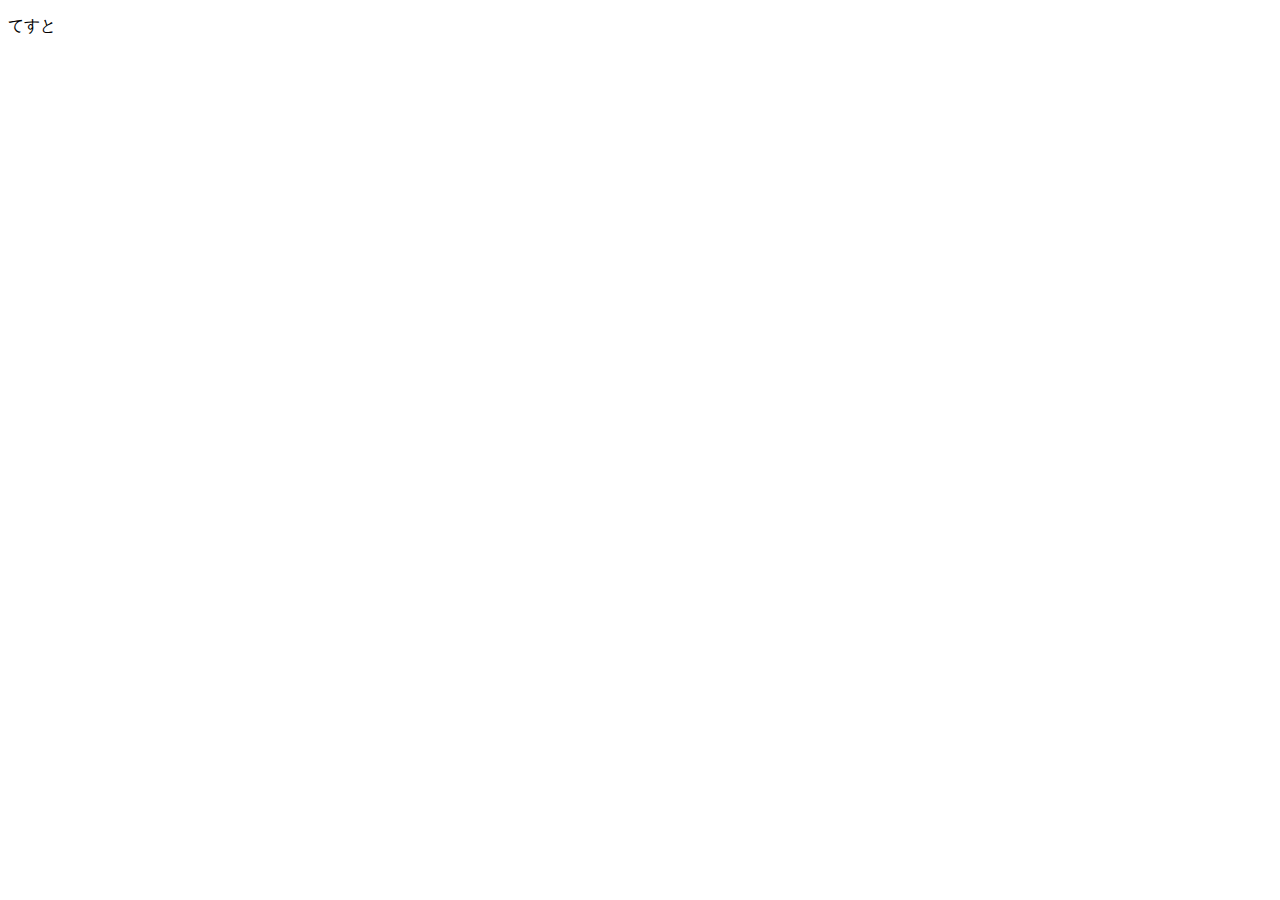
==== index.html @ 3162ab86 "first commit" ====
<!DOCTYPE html>
<html>
<head>
  <meta charset="utf-8">
  <meta http-equiv="X-UA-Compatible" content="IE=edge">
  <title>test</title>
  <link rel="stylesheet" href="">
</head>
<body>
  <p>てすと</p>
</body>
</html>
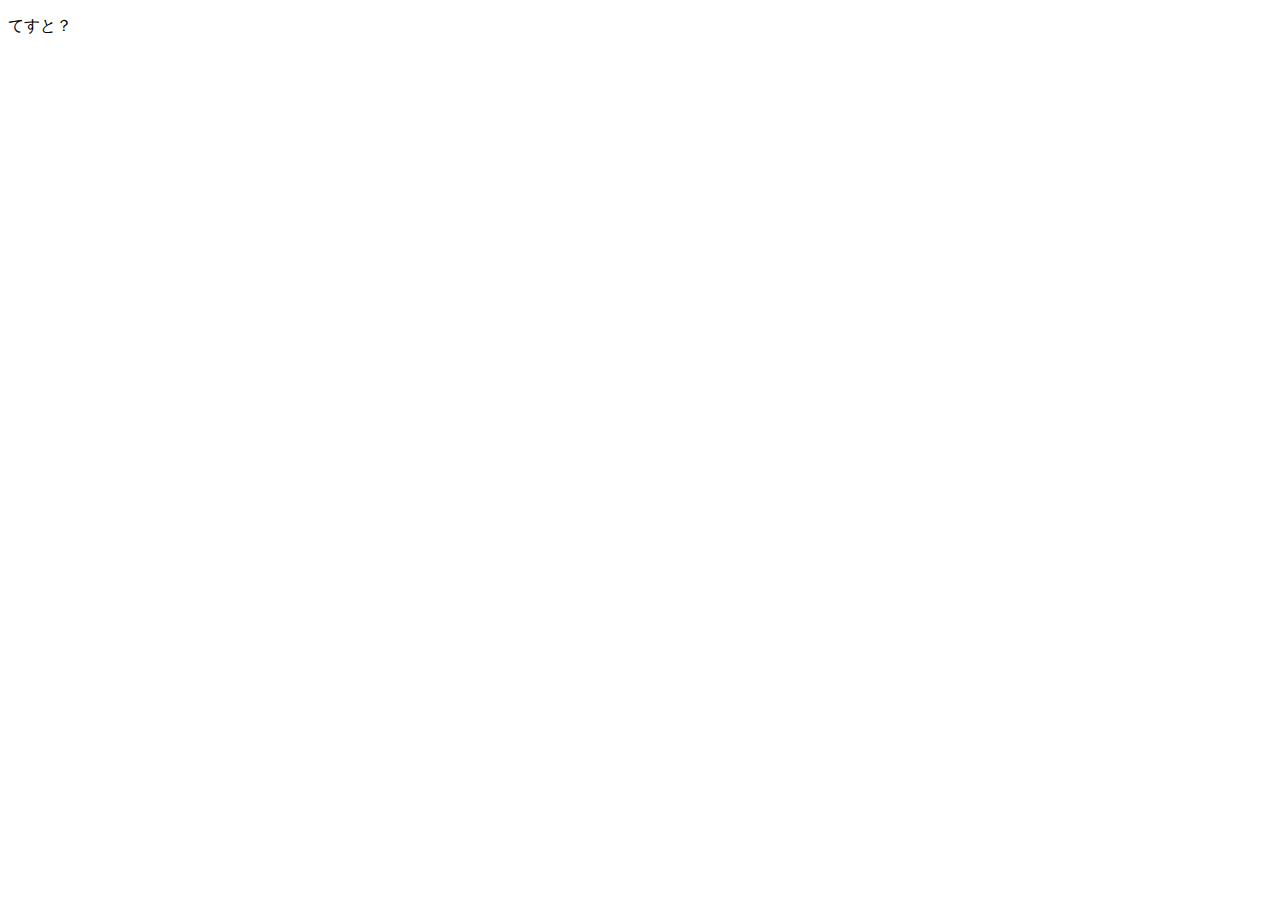
==== commit 5eb9192f: "no message" ====
--- a/index.html
+++ b/index.html
@@ -7,6 +7,6 @@
   <link rel="stylesheet" href="">
 </head>
 <body>
-  <p>てすと</p>
+  <p>てすと？</p>
 </body>
 </html>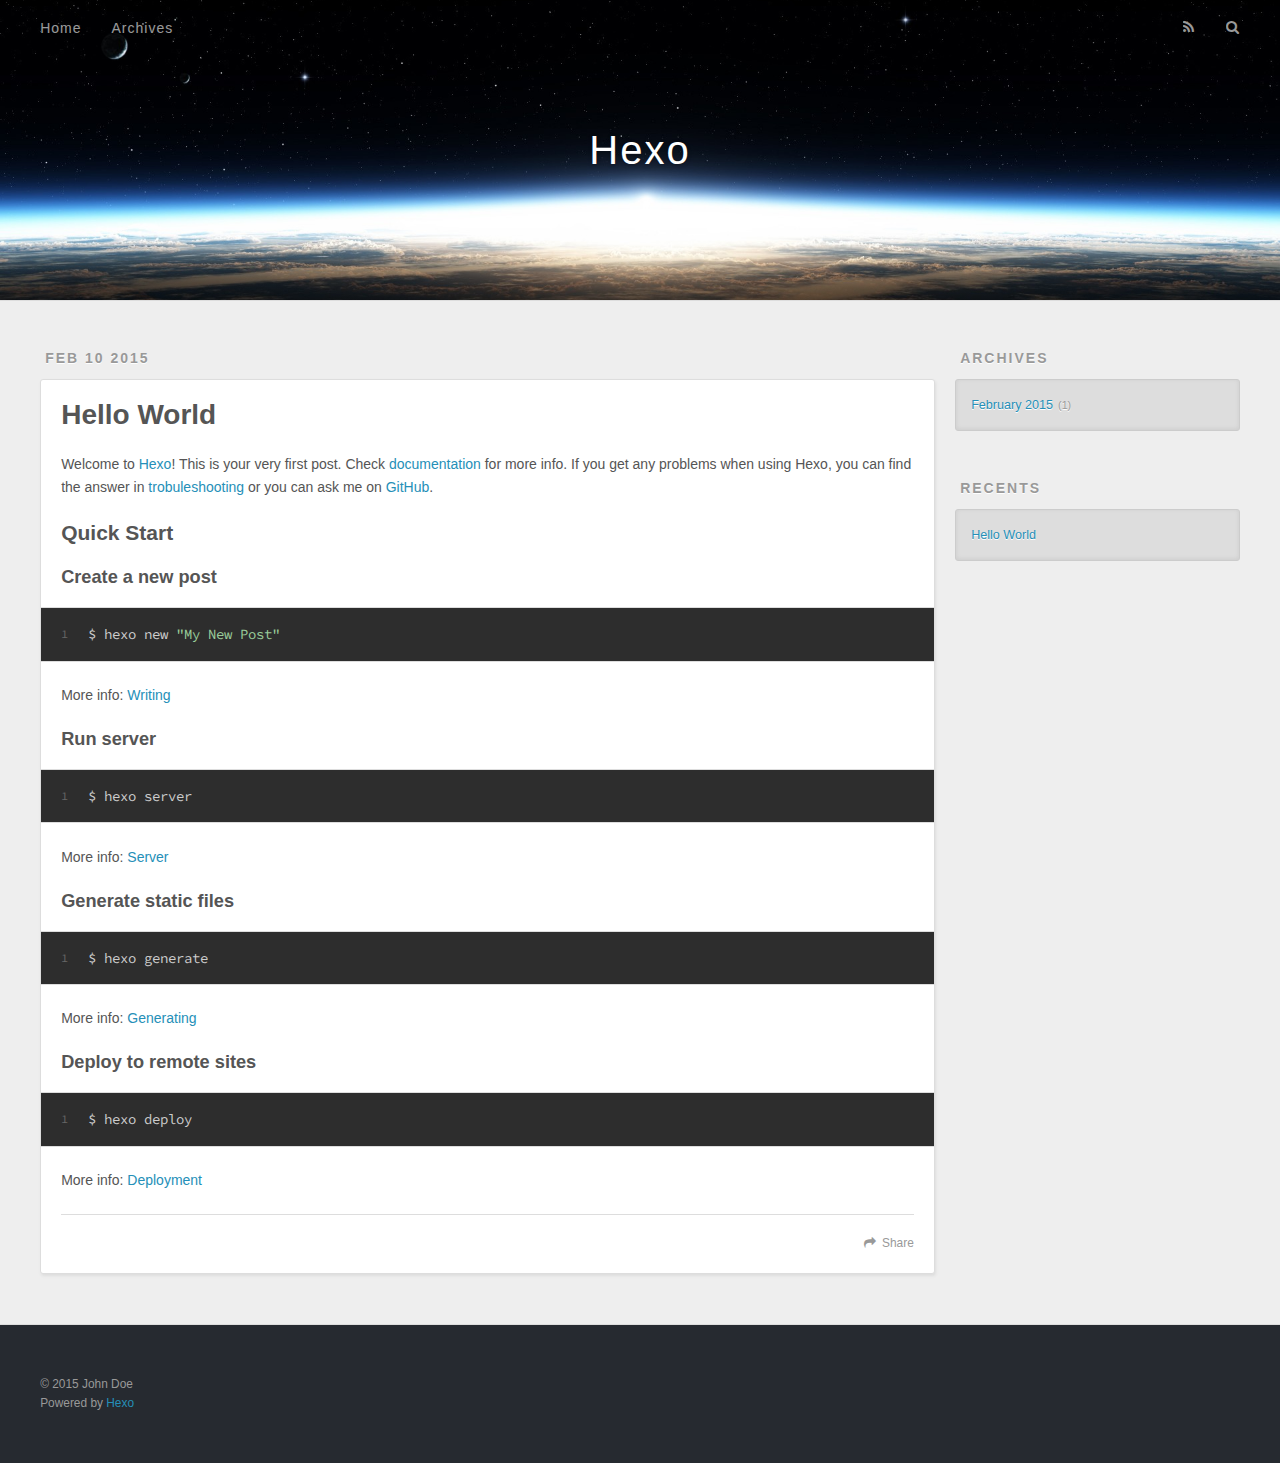
==== commit 63bec34a: "First commit" ====
--- a/index.html
+++ b/index.html
@@ -2,11 +2,190 @@
 <html>
 <head>
   <meta charset="utf-8">
-  <meta http-equiv="X-UA-Compatible" content="IE=edge">
-  <title>test</title>
-  <link rel="stylesheet" href="">
+  
+  <title>Hexo</title>
+  <meta name="viewport" content="width=device-width, initial-scale=1, maximum-scale=1">
+  <meta name="description">
+<meta property="og:type" content="website">
+<meta property="og:title" content="Hexo">
+<meta property="og:url" content="http://yoursite.com/">
+<meta property="og:site_name" content="Hexo">
+<meta property="og:description">
+<meta name="twitter:card" content="summary">
+<meta name="twitter:title" content="Hexo">
+<meta name="twitter:description">
+
+  
+    <link rel="alternative" href="/atom.xml" title="Hexo" type="application/atom+xml">
+  
+  
+    <link rel="icon" href="/favicon.png">
+  
+  <link href="//fonts.googleapis.com/css?family=Source+Code+Pro" rel="stylesheet" type="text/css">
+  <link rel="stylesheet" href="/css/style.css" type="text/css">
+
+  
+
 </head>
 <body>
-  <p>てすと？</p>
+  <div id="container">
+    <div id="wrap">
+      <header id="header">
+  <div id="banner"></div>
+  <div id="header-outer" class="outer">
+    <div id="header-title" class="inner">
+      <h1 id="logo-wrap">
+        <a href="/" id="logo">Hexo</a>
+      </h1>
+      
+    </div>
+    <div id="header-inner" class="inner">
+      <nav id="main-nav">
+        <a id="main-nav-toggle" class="nav-icon"></a>
+        
+          <a class="main-nav-link" href="/">Home</a>
+        
+          <a class="main-nav-link" href="/archives">Archives</a>
+        
+      </nav>
+      <nav id="sub-nav">
+        
+          <a id="nav-rss-link" class="nav-icon" href="/atom.xml" title="RSS Feed"></a>
+        
+        <a id="nav-search-btn" class="nav-icon" title="Search"></a>
+      </nav>
+      <div id="search-form-wrap">
+        <form action="//google.com/search" method="get" accept-charset="UTF-8" class="search-form"><input type="search" name="q" results="0" class="search-form-input" placeholder="Search"><input type="submit" value="&#xF002;" class="search-form-submit"><input type="hidden" name="q" value="site:http://yoursite.com"></form>
+      </div>
+    </div>
+  </div>
+</header>
+      <div class="outer">
+        <section id="main">
+  
+    <article id="post-hello-world" class="article article-type-post" itemscope itemprop="blogPost">
+  <div class="article-meta">
+    <a href="/2015/02/10/hello-world/" class="article-date">
+  <time datetime="2015-02-10T09:20:47.863Z" itemprop="datePublished">Feb 10 2015</time>
+</a>
+    
+  </div>
+  <div class="article-inner">
+    
+    
+      <header class="article-header">
+        
+  
+    <h1 itemprop="name">
+      <a class="article-title" href="/2015/02/10/hello-world/">Hello World</a>
+    </h1>
+  
+
+      </header>
+    
+    <div class="article-entry" itemprop="articleBody">
+      
+        <p>Welcome to <a href="http://hexo.io/" target="_blank" rel="external">Hexo</a>! This is your very first post. Check <a href="http://hexo.io/docs/" target="_blank" rel="external">documentation</a> for more info. If you get any problems when using Hexo, you can find the answer in <a href="http://hexo.io/docs/troubleshooting.html" target="_blank" rel="external">trobuleshooting</a> or you can ask me on <a href="https://github.com/hexojs/hexo/issues" target="_blank" rel="external">GitHub</a>.</p>
+<h2 id="Quick_Start">Quick Start</h2>
+<h3 id="Create_a_new_post">Create a new post</h3>
+<figure class="highlight bash"><table><tr><td class="gutter"><pre><div class="line">1</div></pre></td><td class="code"><pre><div class="line">$ hexo new <span class="string">"My New Post"</span></div></pre></td></tr></table></figure>
+
+<p>More info: <a href="http://hexo.io/docs/writing.html" target="_blank" rel="external">Writing</a></p>
+<h3 id="Run_server">Run server</h3>
+<figure class="highlight bash"><table><tr><td class="gutter"><pre><div class="line">1</div></pre></td><td class="code"><pre><div class="line">$ hexo server</div></pre></td></tr></table></figure>
+
+<p>More info: <a href="http://hexo.io/docs/server.html" target="_blank" rel="external">Server</a></p>
+<h3 id="Generate_static_files">Generate static files</h3>
+<figure class="highlight bash"><table><tr><td class="gutter"><pre><div class="line">1</div></pre></td><td class="code"><pre><div class="line">$ hexo generate</div></pre></td></tr></table></figure>
+
+<p>More info: <a href="http://hexo.io/docs/generating.html" target="_blank" rel="external">Generating</a></p>
+<h3 id="Deploy_to_remote_sites">Deploy to remote sites</h3>
+<figure class="highlight bash"><table><tr><td class="gutter"><pre><div class="line">1</div></pre></td><td class="code"><pre><div class="line">$ hexo deploy</div></pre></td></tr></table></figure>
+
+<p>More info: <a href="http://hexo.io/docs/deployment.html" target="_blank" rel="external">Deployment</a></p>
+
+      
+    </div>
+    <footer class="article-footer">
+      <a data-url="http://yoursite.com/2015/02/10/hello-world/" data-id="p9nqx46ffic9t9gt" class="article-share-link">Share</a>
+      
+      
+    </footer>
+  </div>
+  
+</article>
+
+
+  
+  
+</section>
+        
+          <aside id="sidebar">
+  
+    
+  
+    
+  
+    
+  
+    
+  <div class="widget-wrap">
+    <h3 class="widget-title">Archives</h3>
+    <div class="widget">
+      <ul class="archive-list"><li class="archive-list-item"><a class="archive-list-link" href="/archives/2015/02/">February 2015</a><span class="archive-list-count">1</span></li></ul>
+    </div>
+  </div>
+
+  
+    
+  <div class="widget-wrap">
+    <h3 class="widget-title">Recents</h3>
+    <div class="widget">
+      <ul>
+        
+          <li>
+            <a href="/2015/02/10/hello-world/">Hello World</a>
+          </li>
+        
+      </ul>
+    </div>
+  </div>
+
+  
+</aside>
+        
+      </div>
+      <footer id="footer">
+  
+  <div class="outer">
+    <div id="footer-info" class="inner">
+      &copy; 2015 John Doe<br>
+      Powered by <a href="http://hexo.io/" target="_blank">Hexo</a>
+    </div>
+  </div>
+</footer>
+    </div>
+    <nav id="mobile-nav">
+  
+    <a href="/" class="mobile-nav-link">Home</a>
+  
+    <a href="/archives" class="mobile-nav-link">Archives</a>
+  
+</nav>
+    
+
+<script src="//ajax.googleapis.com/ajax/libs/jquery/2.0.3/jquery.min.js"></script>
+
+
+  <link rel="stylesheet" href="/fancybox/jquery.fancybox.css" type="text/css">
+
+  <script src="/fancybox/jquery.fancybox.pack.js" type="text/javascript"></script>
+
+
+
+<script src="/js/script.js" type="text/javascript"></script>
+
+
+  </div>
 </body>
 </html>--- a/css/style.css
+++ b/css/style.css
@@ -0,0 +1,1379 @@
+body {
+  width: 100%;
+}
+body:before,
+body:after {
+  content: "";
+  display: table;
+}
+body:after {
+  clear: both;
+}
+html,
+body,
+div,
+span,
+applet,
+object,
+iframe,
+h1,
+h2,
+h3,
+h4,
+h5,
+h6,
+p,
+blockquote,
+pre,
+a,
+abbr,
+acronym,
+address,
+big,
+cite,
+code,
+del,
+dfn,
+em,
+img,
+ins,
+kbd,
+q,
+s,
+samp,
+small,
+strike,
+strong,
+sub,
+sup,
+tt,
+var,
+dl,
+dt,
+dd,
+ol,
+ul,
+li,
+fieldset,
+form,
+label,
+legend,
+table,
+caption,
+tbody,
+tfoot,
+thead,
+tr,
+th,
+td {
+  margin: 0;
+  padding: 0;
+  border: 0;
+  outline: 0;
+  font-weight: inherit;
+  font-style: inherit;
+  font-family: inherit;
+  font-size: 100%;
+  vertical-align: baseline;
+}
+body {
+  line-height: 1;
+  color: #000;
+  background: #fff;
+}
+ol,
+ul {
+  list-style: none;
+}
+table {
+  border-collapse: separate;
+  border-spacing: 0;
+  vertical-align: middle;
+}
+caption,
+th,
+td {
+  text-align: left;
+  font-weight: normal;
+  vertical-align: middle;
+}
+a img {
+  border: none;
+}
+input,
+button {
+  margin: 0;
+  padding: 0;
+}
+input::-moz-focus-inner,
+button::-moz-focus-inner {
+  border: 0;
+  padding: 0;
+}
+@font-face {
+  font-family: FontAwesome;
+  font-style: normal;
+  font-weight: normal;
+  src: url("fonts/fontawesome-webfont.eot?v=#4.0.3");
+  src: url("fonts/fontawesome-webfont.eot?#iefix&v=#4.0.3") format("embedded-opentype"), url("fonts/fontawesome-webfont.woff?v=#4.0.3") format("woff"), url("fonts/fontawesome-webfont.ttf?v=#4.0.3") format("truetype"), url("fonts/fontawesome-webfont.svg#fontawesomeregular?v=#4.0.3") format("svg");
+}
+html,
+body,
+#container {
+  height: 100%;
+}
+body {
+  background: #eee;
+  font: 14px "Helvetica Neue", Helvetica, Arial, sans-serif;
+  -webkit-text-size-adjust: 100%;
+}
+.outer {
+  max-width: 1220px;
+  margin: 0 auto;
+  padding: 0 20px;
+}
+.outer:before,
+.outer:after {
+  content: "";
+  display: table;
+}
+.outer:after {
+  clear: both;
+}
+.inner {
+  display: inline;
+  float: left;
+  width: 98.3333333333333%;
+  margin: 0 0.8333333333333%;
+}
+.left,
+.alignleft {
+  float: left;
+}
+.right,
+.alignright {
+  float: right;
+}
+.clear {
+  clear: both;
+}
+#container {
+  position: relative;
+}
+.mobile-nav-on {
+  overflow: hidden;
+}
+#wrap {
+  height: 100%;
+  width: 100%;
+  position: absolute;
+  top: 0;
+  left: 0;
+  -webkit-transition: 0.2s ease-out;
+  -moz-transition: 0.2s ease-out;
+  -ms-transition: 0.2s ease-out;
+  transition: 0.2s ease-out;
+  z-index: 1;
+  background: #eee;
+}
+.mobile-nav-on #wrap {
+  left: 280px;
+}
+@media screen and (min-width: 768px) {
+  #main {
+    display: inline;
+    float: left;
+    width: 73.3333333333333%;
+    margin: 0 0.8333333333333%;
+  }
+}
+.article-date,
+.article-category-link,
+.archive-year,
+.widget-title {
+  text-decoration: none;
+  text-transform: uppercase;
+  letter-spacing: 2px;
+  color: #999;
+  margin-bottom: 1em;
+  margin-left: 5px;
+  line-height: 1em;
+  text-shadow: 0 1px #fff;
+  font-weight: bold;
+}
+.article-inner,
+.archive-article-inner {
+  background: #fff;
+  -webkit-box-shadow: 1px 2px 3px #ddd;
+  box-shadow: 1px 2px 3px #ddd;
+  border: 1px solid #ddd;
+  -webkit-border-radius: 3px;
+  border-radius: 3px;
+}
+.article-entry h1,
+.widget h1 {
+  font-size: 2em;
+}
+.article-entry h2,
+.widget h2 {
+  font-size: 1.5em;
+}
+.article-entry h3,
+.widget h3 {
+  font-size: 1.3em;
+}
+.article-entry h4,
+.widget h4 {
+  font-size: 1.2em;
+}
+.article-entry h5,
+.widget h5 {
+  font-size: 1em;
+}
+.article-entry h6,
+.widget h6 {
+  font-size: 1em;
+  color: #999;
+}
+.article-entry hr,
+.widget hr {
+  border: 1px dashed #ddd;
+}
+.article-entry strong,
+.widget strong {
+  font-weight: bold;
+}
+.article-entry em,
+.widget em,
+.article-entry cite,
+.widget cite {
+  font-style: italic;
+}
+.article-entry sup,
+.widget sup,
+.article-entry sub,
+.widget sub {
+  font-size: 0.75em;
+  line-height: 0;
+  position: relative;
+  vertical-align: baseline;
+}
+.article-entry sup,
+.widget sup {
+  top: -0.5em;
+}
+.article-entry sub,
+.widget sub {
+  bottom: -0.2em;
+}
+.article-entry small,
+.widget small {
+  font-size: 0.85em;
+}
+.article-entry acronym,
+.widget acronym,
+.article-entry abbr,
+.widget abbr {
+  border-bottom: 1px dotted;
+}
+.article-entry ul,
+.widget ul,
+.article-entry ol,
+.widget ol,
+.article-entry dl,
+.widget dl {
+  margin: 0 20px;
+  line-height: 1.6em;
+}
+.article-entry ul ul,
+.widget ul ul,
+.article-entry ol ul,
+.widget ol ul,
+.article-entry ul ol,
+.widget ul ol,
+.article-entry ol ol,
+.widget ol ol {
+  margin-top: 0;
+  margin-bottom: 0;
+}
+.article-entry ul,
+.widget ul {
+  list-style: disc;
+}
+.article-entry ol,
+.widget ol {
+  list-style: decimal;
+}
+.article-entry dt,
+.widget dt {
+  font-weight: bold;
+}
+#header {
+  height: 300px;
+  position: relative;
+  border-bottom: 1px solid #ddd;
+}
+#header:before,
+#header:after {
+  content: "";
+  position: absolute;
+  left: 0;
+  right: 0;
+  height: 40px;
+}
+#header:before {
+  top: 0;
+  background: -webkit-linear-gradient(rgba(0,0,0,0.2), transparent);
+  background: -moz-linear-gradient(rgba(0,0,0,0.2), transparent);
+  background: -ms-linear-gradient(rgba(0,0,0,0.2), transparent);
+  background: linear-gradient(rgba(0,0,0,0.2), transparent);
+}
+#header:after {
+  bottom: 0;
+  background: -webkit-linear-gradient(transparent, rgba(0,0,0,0.2));
+  background: -moz-linear-gradient(transparent, rgba(0,0,0,0.2));
+  background: -ms-linear-gradient(transparent, rgba(0,0,0,0.2));
+  background: linear-gradient(transparent, rgba(0,0,0,0.2));
+}
+#header-outer {
+  height: 100%;
+  position: relative;
+}
+#header-inner {
+  position: relative;
+  overflow: hidden;
+}
+#banner {
+  position: absolute;
+  top: 0;
+  left: 0;
+  width: 100%;
+  height: 100%;
+  background: url("images/banner.jpg") center #000;
+  -webkit-background-size: cover;
+  -moz-background-size: cover;
+  background-size: cover;
+  z-index: -1;
+}
+#header-title {
+  text-align: center;
+  height: 40px;
+  position: absolute;
+  top: 50%;
+  left: 0;
+  margin-top: -20px;
+}
+#logo,
+#subtitle {
+  text-decoration: none;
+  color: #fff;
+  font-weight: 300;
+  text-shadow: 0 1px 4px rgba(0,0,0,0.3);
+}
+#logo {
+  font-size: 40px;
+  line-height: 40px;
+  letter-spacing: 2px;
+}
+#subtitle {
+  font-size: 16px;
+  line-height: 16px;
+  letter-spacing: 1px;
+}
+#subtitle-wrap {
+  margin-top: 16px;
+}
+#main-nav {
+  float: left;
+  margin-left: -15px;
+}
+.nav-icon,
+.main-nav-link {
+  float: left;
+  color: #fff;
+  opacity: 0.6;
+  text-decoration: none;
+  text-shadow: 0 1px rgba(0,0,0,0.2);
+  -webkit-transition: opacity 0.2s;
+  -moz-transition: opacity 0.2s;
+  -ms-transition: opacity 0.2s;
+  transition: opacity 0.2s;
+  display: block;
+  padding: 20px 15px;
+}
+.nav-icon:hover,
+.main-nav-link:hover {
+  opacity: 1;
+}
+.nav-icon {
+  font-family: FontAwesome;
+  text-align: center;
+  font-size: 14px;
+  width: 14px;
+  height: 14px;
+  padding: 20px 15px;
+  position: relative;
+  cursor: pointer;
+}
+.main-nav-link {
+  font-weight: 300;
+  letter-spacing: 1px;
+}
+@media screen and (max-width: 479px) {
+  .main-nav-link {
+    display: none;
+  }
+}
+#main-nav-toggle {
+  display: none;
+}
+#main-nav-toggle:before {
+  content: "\f0c9";
+}
+@media screen and (max-width: 479px) {
+  #main-nav-toggle {
+    display: block;
+  }
+}
+#sub-nav {
+  float: right;
+  margin-right: -15px;
+}
+#nav-rss-link:before {
+  content: "\f09e";
+}
+#nav-search-btn:before {
+  content: "\f002";
+}
+#search-form-wrap {
+  position: absolute;
+  top: 15px;
+  width: 150px;
+  height: 30px;
+  right: -150px;
+  opacity: 0;
+  -webkit-transition: 0.2s ease-out;
+  -moz-transition: 0.2s ease-out;
+  -ms-transition: 0.2s ease-out;
+  transition: 0.2s ease-out;
+}
+#search-form-wrap.on {
+  opacity: 1;
+  right: 0;
+}
+@media screen and (max-width: 479px) {
+  #search-form-wrap {
+    width: 100%;
+    right: -100%;
+  }
+}
+.search-form {
+  position: absolute;
+  top: 0;
+  left: 0;
+  right: 0;
+  background: #fff;
+  padding: 5px 15px;
+  -webkit-border-radius: 15px;
+  border-radius: 15px;
+  -webkit-box-shadow: 0 0 10px rgba(0,0,0,0.3);
+  box-shadow: 0 0 10px rgba(0,0,0,0.3);
+}
+.search-form-input {
+  border: none;
+  background: none;
+  color: #555;
+  width: 100%;
+  font: 13px "Helvetica Neue", Helvetica, Arial, sans-serif;
+  outline: none;
+}
+.search-form-input::-webkit-search-results-decoration,
+.search-form-input::-webkit-search-cancel-button {
+  -webkit-appearance: none;
+}
+.search-form-submit {
+  position: absolute;
+  top: 50%;
+  right: 10px;
+  margin-top: -7px;
+  font: 13px FontAwesome;
+  border: none;
+  background: none;
+  color: #bbb;
+  cursor: pointer;
+}
+.search-form-submit:hover,
+.search-form-submit:focus {
+  color: #777;
+}
+.article {
+  margin: 50px 0;
+}
+.article-inner {
+  overflow: hidden;
+}
+.article-meta:before,
+.article-meta:after {
+  content: "";
+  display: table;
+}
+.article-meta:after {
+  clear: both;
+}
+.article-date {
+  float: left;
+}
+.article-category {
+  float: left;
+  line-height: 1em;
+  color: #ccc;
+  text-shadow: 0 1px #fff;
+  margin-left: 8px;
+}
+.article-category:before {
+  content: "\2022";
+}
+.article-category-link {
+  margin: 0 12px 1em;
+}
+.article-header {
+  padding: 20px 20px 0;
+}
+.article-title {
+  text-decoration: none;
+  font-size: 2em;
+  font-weight: bold;
+  color: #555;
+  line-height: 1.1em;
+  -webkit-transition: color 0.2s;
+  -moz-transition: color 0.2s;
+  -ms-transition: color 0.2s;
+  transition: color 0.2s;
+}
+a.article-title:hover {
+  color: #258fb8;
+}
+.article-entry {
+  color: #555;
+  padding: 0 20px;
+}
+.article-entry:before,
+.article-entry:after {
+  content: "";
+  display: table;
+}
+.article-entry:after {
+  clear: both;
+}
+.article-entry p,
+.article-entry table {
+  line-height: 1.6em;
+  margin: 1.6em 0;
+}
+.article-entry h1,
+.article-entry h2,
+.article-entry h3,
+.article-entry h4,
+.article-entry h5,
+.article-entry h6 {
+  font-weight: bold;
+}
+.article-entry h1,
+.article-entry h2,
+.article-entry h3,
+.article-entry h4,
+.article-entry h5,
+.article-entry h6 {
+  line-height: 1.1em;
+  margin: 1.1em 0;
+}
+.article-entry a {
+  color: #258fb8;
+  text-decoration: none;
+}
+.article-entry a:hover {
+  text-decoration: underline;
+}
+.article-entry ul,
+.article-entry ol,
+.article-entry dl {
+  margin-top: 1.6em;
+  margin-bottom: 1.6em;
+}
+.article-entry img,
+.article-entry video {
+  max-width: 100%;
+  height: auto;
+  display: block;
+  margin: auto;
+}
+.article-entry iframe {
+  border: none;
+}
+.article-entry table {
+  width: 100%;
+  border-collapse: collapse;
+  border-spacing: 0;
+}
+.article-entry th {
+  font-weight: bold;
+  border-bottom: 3px solid #ddd;
+  padding-bottom: 0.5em;
+}
+.article-entry td {
+  border-bottom: 1px solid #ddd;
+  padding: 10px 0;
+}
+.article-entry blockquote {
+  font-family: Georgia, "Times New Roman", serif;
+  font-size: 1.4em;
+  margin: 1.6em 20px;
+  text-align: center;
+}
+.article-entry blockquote footer {
+  font-size: 14px;
+  margin: 1.6em 0;
+  font-family: "Helvetica Neue", Helvetica, Arial, sans-serif;
+}
+.article-entry blockquote footer cite:before {
+  content: "—";
+  padding: 0 0.5em;
+}
+.article-entry .pullquote {
+  text-align: left;
+  width: 45%;
+  margin: 0;
+}
+.article-entry .pullquote.left {
+  margin-left: 0.5em;
+  margin-right: 1em;
+}
+.article-entry .pullquote.right {
+  margin-right: 0.5em;
+  margin-left: 1em;
+}
+.article-entry .caption {
+  color: #999;
+  display: block;
+  font-size: 0.9em;
+  margin-top: 0.5em;
+  position: relative;
+  text-align: center;
+}
+.article-entry .video-container {
+  position: relative;
+  padding-top: 56.25%;
+  height: 0;
+  overflow: hidden;
+}
+.article-entry .video-container iframe,
+.article-entry .video-container object,
+.article-entry .video-container embed {
+  position: absolute;
+  top: 0;
+  left: 0;
+  width: 100%;
+  height: 100%;
+  margin-top: 0;
+}
+.article-more-link a {
+  display: inline-block;
+  line-height: 1em;
+  padding: 6px 15px;
+  -webkit-border-radius: 15px;
+  border-radius: 15px;
+  background: #eee;
+  color: #999;
+  text-shadow: 0 1px #fff;
+  text-decoration: none;
+}
+.article-more-link a:hover {
+  background: #258fb8;
+  color: #fff;
+  text-decoration: none;
+  text-shadow: 0 1px #1e7293;
+}
+.article-footer {
+  font-size: 0.85em;
+  line-height: 1.6em;
+  border-top: 1px solid #ddd;
+  padding-top: 1.6em;
+  margin: 0 20px 20px;
+}
+.article-footer:before,
+.article-footer:after {
+  content: "";
+  display: table;
+}
+.article-footer:after {
+  clear: both;
+}
+.article-footer a {
+  color: #999;
+  text-decoration: none;
+}
+.article-footer a:hover {
+  color: #555;
+}
+.article-tag-list-item {
+  float: left;
+  margin-right: 10px;
+}
+.article-tag-list-link:before {
+  content: "#";
+}
+.article-comment-link {
+  float: right;
+}
+.article-comment-link:before {
+  content: "\f075";
+  font-family: FontAwesome;
+  padding-right: 8px;
+}
+.article-share-link {
+  cursor: pointer;
+  float: right;
+  margin-left: 20px;
+}
+.article-share-link:before {
+  content: "\f064";
+  font-family: FontAwesome;
+  padding-right: 6px;
+}
+#article-nav {
+  position: relative;
+}
+#article-nav:before,
+#article-nav:after {
+  content: "";
+  display: table;
+}
+#article-nav:after {
+  clear: both;
+}
+@media screen and (min-width: 768px) {
+  #article-nav {
+    margin: 50px 0;
+  }
+  #article-nav:before {
+    width: 8px;
+    height: 8px;
+    position: absolute;
+    top: 50%;
+    left: 50%;
+    margin-top: -4px;
+    margin-left: -4px;
+    content: "";
+    -webkit-border-radius: 50%;
+    border-radius: 50%;
+    background: #ddd;
+    -webkit-box-shadow: 0 1px 2px #fff;
+    box-shadow: 0 1px 2px #fff;
+  }
+}
+.article-nav-link-wrap {
+  text-decoration: none;
+  text-shadow: 0 1px #fff;
+  color: #999;
+  -webkit-box-sizing: border-box;
+  -moz-box-sizing: border-box;
+  box-sizing: border-box;
+  margin-top: 50px;
+  text-align: center;
+  display: block;
+}
+.article-nav-link-wrap:hover {
+  color: #555;
+}
+@media screen and (min-width: 768px) {
+  .article-nav-link-wrap {
+    width: 50%;
+    margin-top: 0;
+  }
+}
+@media screen and (min-width: 768px) {
+  #article-nav-newer {
+    float: left;
+    text-align: right;
+    padding-right: 20px;
+  }
+}
+@media screen and (min-width: 768px) {
+  #article-nav-older {
+    float: right;
+    text-align: left;
+    padding-left: 20px;
+  }
+}
+.article-nav-caption {
+  text-transform: uppercase;
+  letter-spacing: 2px;
+  color: #ddd;
+  line-height: 1em;
+  font-weight: bold;
+}
+#article-nav-newer .article-nav-caption {
+  margin-right: -2px;
+}
+.article-nav-title {
+  font-size: 0.85em;
+  line-height: 1.6em;
+  margin-top: 0.5em;
+}
+.article-share-box {
+  position: absolute;
+  display: none;
+  background: #fff;
+  -webkit-box-shadow: 1px 2px 10px rgba(0,0,0,0.2);
+  box-shadow: 1px 2px 10px rgba(0,0,0,0.2);
+  -webkit-border-radius: 3px;
+  border-radius: 3px;
+  margin-left: -145px;
+  overflow: hidden;
+  z-index: 1;
+}
+.article-share-box.on {
+  display: block;
+}
+.article-share-input {
+  width: 100%;
+  background: none;
+  -webkit-box-sizing: border-box;
+  -moz-box-sizing: border-box;
+  box-sizing: border-box;
+  font: 14px "Helvetica Neue", Helvetica, Arial, sans-serif;
+  padding: 0 15px;
+  color: #555;
+  outline: none;
+  border: 1px solid #ddd;
+  -webkit-border-radius: 3px 3px 0 0;
+  border-radius: 3px 3px 0 0;
+  height: 36px;
+  line-height: 36px;
+}
+.article-share-links {
+  background: #eee;
+}
+.article-share-links:before,
+.article-share-links:after {
+  content: "";
+  display: table;
+}
+.article-share-links:after {
+  clear: both;
+}
+.article-share-twitter,
+.article-share-facebook,
+.article-share-pinterest,
+.article-share-google {
+  width: 50px;
+  height: 36px;
+  display: block;
+  float: left;
+  position: relative;
+  color: #999;
+  text-shadow: 0 1px #fff;
+}
+.article-share-twitter:before,
+.article-share-facebook:before,
+.article-share-pinterest:before,
+.article-share-google:before {
+  font-size: 20px;
+  font-family: FontAwesome;
+  width: 20px;
+  height: 20px;
+  position: absolute;
+  top: 50%;
+  left: 50%;
+  margin-top: -10px;
+  margin-left: -10px;
+  text-align: center;
+}
+.article-share-twitter:hover,
+.article-share-facebook:hover,
+.article-share-pinterest:hover,
+.article-share-google:hover {
+  color: #fff;
+}
+.article-share-twitter:before {
+  content: "\f099";
+}
+.article-share-twitter:hover {
+  background: #00aced;
+  text-shadow: 0 1px #008abe;
+}
+.article-share-facebook:before {
+  content: "\f09a";
+}
+.article-share-facebook:hover {
+  background: #3b5998;
+  text-shadow: 0 1px #2f477a;
+}
+.article-share-pinterest:before {
+  content: "\f0d2";
+}
+.article-share-pinterest:hover {
+  background: #cb2027;
+  text-shadow: 0 1px #a21a1f;
+}
+.article-share-google:before {
+  content: "\f0d5";
+}
+.article-share-google:hover {
+  background: #dd4b39;
+  text-shadow: 0 1px #be3221;
+}
+.article-gallery {
+  background: #000;
+  position: relative;
+}
+.article-gallery-photos {
+  position: relative;
+  overflow: hidden;
+}
+.article-gallery-img {
+  display: none;
+  max-width: 100%;
+}
+.article-gallery-img:first-child {
+  display: block;
+}
+.article-gallery-img.loaded {
+  position: absolute;
+  display: block;
+}
+.article-gallery-img img {
+  display: block;
+  max-width: 100%;
+  margin: 0 auto;
+}
+#comments {
+  background: #fff;
+  -webkit-box-shadow: 1px 2px 3px #ddd;
+  box-shadow: 1px 2px 3px #ddd;
+  padding: 20px;
+  border: 1px solid #ddd;
+  -webkit-border-radius: 3px;
+  border-radius: 3px;
+  margin: 50px 0;
+}
+#comments a {
+  color: #258fb8;
+}
+.archives-wrap {
+  margin: 50px 0;
+}
+.archives:before,
+.archives:after {
+  content: "";
+  display: table;
+}
+.archives:after {
+  clear: both;
+}
+.archive-year-wrap {
+  margin-bottom: 1em;
+}
+.archives {
+  -webkit-column-gap: 10px;
+  -moz-column-gap: 10px;
+  column-gap: 10px;
+}
+@media screen and (min-width: 480px) and (max-width: 767px) {
+  .archives {
+    -webkit-column-count: 2;
+    -moz-column-count: 2;
+    column-count: 2;
+  }
+}
+@media screen and (min-width: 768px) {
+  .archives {
+    -webkit-column-count: 3;
+    -moz-column-count: 3;
+    column-count: 3;
+  }
+}
+.archive-article {
+  -webkit-column-break-inside: avoid;
+  page-break-inside: avoid;
+  overflow: hidden;
+  break-inside: avoid-column;
+}
+.archive-article-inner {
+  padding: 10px;
+  margin-bottom: 15px;
+}
+.archive-article-title {
+  text-decoration: none;
+  font-weight: bold;
+  color: #555;
+  -webkit-transition: color 0.2s;
+  -moz-transition: color 0.2s;
+  -ms-transition: color 0.2s;
+  transition: color 0.2s;
+  line-height: 1.6em;
+}
+.archive-article-title:hover {
+  color: #258fb8;
+}
+.archive-article-footer {
+  margin-top: 1em;
+}
+.archive-article-date {
+  color: #999;
+  text-decoration: none;
+  font-size: 0.85em;
+  line-height: 1em;
+  margin-bottom: 0.5em;
+  display: block;
+}
+#page-nav {
+  margin: 50px auto;
+  background: #fff;
+  -webkit-box-shadow: 1px 2px 3px #ddd;
+  box-shadow: 1px 2px 3px #ddd;
+  border: 1px solid #ddd;
+  -webkit-border-radius: 3px;
+  border-radius: 3px;
+  text-align: center;
+  color: #999;
+  overflow: hidden;
+}
+#page-nav:before,
+#page-nav:after {
+  content: "";
+  display: table;
+}
+#page-nav:after {
+  clear: both;
+}
+#page-nav a,
+#page-nav span {
+  padding: 10px 20px;
+  line-height: 1;
+  height: 2ex;
+}
+#page-nav a {
+  color: #999;
+  text-decoration: none;
+}
+#page-nav a:hover {
+  background: #999;
+  color: #fff;
+}
+#page-nav .prev {
+  float: left;
+}
+#page-nav .next {
+  float: right;
+}
+#page-nav .page-number {
+  display: inline-block;
+}
+@media screen and (max-width: 479px) {
+  #page-nav .page-number {
+    display: none;
+  }
+}
+#page-nav .current {
+  color: #555;
+  font-weight: bold;
+}
+#page-nav .space {
+  color: #ddd;
+}
+#footer {
+  background: #262a30;
+  padding: 50px 0;
+  border-top: 1px solid #ddd;
+  color: #999;
+}
+#footer a {
+  color: #258fb8;
+  text-decoration: none;
+}
+#footer a:hover {
+  text-decoration: underline;
+}
+#footer-info {
+  line-height: 1.6em;
+  font-size: 0.85em;
+}
+.article-entry pre,
+.article-entry .highlight {
+  background: #2d2d2d;
+  margin: 0 -20px;
+  padding: 15px 20px;
+  border-style: solid;
+  border-color: #ddd;
+  border-width: 1px 0;
+  overflow: auto;
+  color: #ccc;
+  line-height: 22.400000000000002px;
+}
+.article-entry .highlight .gutter pre,
+.article-entry .gist .gist-file .gist-data .line-numbers {
+  color: #666;
+  font-size: 0.85em;
+}
+.article-entry pre,
+.article-entry code {
+  font-family: "Source Code Pro", Consolas, Monaco, Menlo, Consolas, monospace;
+}
+.article-entry code {
+  background: #eee;
+  text-shadow: 0 1px #fff;
+  padding: 0 0.3em;
+}
+.article-entry pre code {
+  background: none;
+  text-shadow: none;
+  padding: 0;
+}
+.article-entry .highlight pre {
+  border: none;
+  margin: 0;
+  padding: 0;
+}
+.article-entry .highlight table {
+  margin: 0;
+  width: auto;
+}
+.article-entry .highlight td {
+  border: none;
+  padding: 0;
+}
+.article-entry .highlight figcaption {
+  font-size: 0.85em;
+  color: #999;
+  line-height: 1em;
+  margin-bottom: 1em;
+}
+.article-entry .highlight figcaption:before,
+.article-entry .highlight figcaption:after {
+  content: "";
+  display: table;
+}
+.article-entry .highlight figcaption:after {
+  clear: both;
+}
+.article-entry .highlight figcaption a {
+  float: right;
+}
+.article-entry .highlight .gutter pre {
+  text-align: right;
+  padding-right: 20px;
+}
+.article-entry .highlight .line {
+  height: 22.400000000000002px;
+}
+.article-entry .gist {
+  margin: 0 -20px;
+  border-style: solid;
+  border-color: #ddd;
+  border-width: 1px 0;
+  background: #2d2d2d;
+  padding: 15px 20px 15px 0;
+}
+.article-entry .gist .gist-file {
+  border: none;
+  font-family: "Source Code Pro", Consolas, Monaco, Menlo, Consolas, monospace;
+  margin: 0;
+}
+.article-entry .gist .gist-file .gist-data {
+  background: none;
+  border: none;
+}
+.article-entry .gist .gist-file .gist-data .line-numbers {
+  background: none;
+  border: none;
+  padding: 0 20px 0 0;
+}
+.article-entry .gist .gist-file .gist-data .line-data {
+  padding: 0 !important;
+}
+.article-entry .gist .gist-file .highlight {
+  margin: 0;
+  padding: 0;
+  border: none;
+}
+.article-entry .gist .gist-file .gist-meta {
+  background: #2d2d2d;
+  color: #999;
+  font: 0.85em "Helvetica Neue", Helvetica, Arial, sans-serif;
+  text-shadow: 0 0;
+  padding: 0;
+  margin-top: 1em;
+  margin-left: 20px;
+}
+.article-entry .gist .gist-file .gist-meta a {
+  color: #258fb8;
+  font-weight: normal;
+}
+.article-entry .gist .gist-file .gist-meta a:hover {
+  text-decoration: underline;
+}
+pre .comment,
+pre .title {
+  color: #999;
+}
+pre .variable,
+pre .attribute,
+pre .tag,
+pre .regexp,
+pre .ruby .constant,
+pre .xml .tag .title,
+pre .xml .pi,
+pre .xml .doctype,
+pre .html .doctype,
+pre .css .id,
+pre .css .class,
+pre .css .pseudo {
+  color: #f2777a;
+}
+pre .number,
+pre .preprocessor,
+pre .built_in,
+pre .literal,
+pre .params,
+pre .constant {
+  color: #f99157;
+}
+pre .class,
+pre .ruby .class .title,
+pre .css .rules .attribute {
+  color: #9c9;
+}
+pre .string,
+pre .value,
+pre .inheritance,
+pre .header,
+pre .ruby .symbol,
+pre .xml .cdata {
+  color: #9c9;
+}
+pre .css .hexcolor {
+  color: #6cc;
+}
+pre .function,
+pre .python .decorator,
+pre .python .title,
+pre .ruby .function .title,
+pre .ruby .title .keyword,
+pre .perl .sub,
+pre .javascript .title,
+pre .coffeescript .title {
+  color: #69c;
+}
+pre .keyword,
+pre .javascript .function {
+  color: #c9c;
+}
+@media screen and (max-width: 479px) {
+  #mobile-nav {
+    position: absolute;
+    top: 0;
+    left: 0;
+    width: 280px;
+    height: 100%;
+    background: #191919;
+    border-right: 1px solid #fff;
+  }
+}
+@media screen and (max-width: 479px) {
+  .mobile-nav-link {
+    display: block;
+    color: #999;
+    text-decoration: none;
+    padding: 15px 20px;
+    font-weight: bold;
+  }
+  .mobile-nav-link:hover {
+    color: #fff;
+  }
+}
+@media screen and (min-width: 768px) {
+  #sidebar {
+    display: inline;
+    float: left;
+    width: 23.3333333333333%;
+    margin: 0 0.8333333333333%;
+  }
+}
+.widget-wrap {
+  margin: 50px 0;
+}
+.widget {
+  color: #777;
+  text-shadow: 0 1px #fff;
+  background: #ddd;
+  -webkit-box-shadow: 0 -1px 4px #ccc inset;
+  box-shadow: 0 -1px 4px #ccc inset;
+  border: 1px solid #ccc;
+  padding: 15px;
+  -webkit-border-radius: 3px;
+  border-radius: 3px;
+}
+.widget a {
+  color: #258fb8;
+  text-decoration: none;
+}
+.widget a:hover {
+  text-decoration: underline;
+}
+.widget ul ul,
+.widget ol ul,
+.widget dl ul,
+.widget ul ol,
+.widget ol ol,
+.widget dl ol,
+.widget ul dl,
+.widget ol dl,
+.widget dl dl {
+  margin-left: 15px;
+  list-style: disc;
+}
+.widget {
+  line-height: 1.6em;
+  word-wrap: break-word;
+  font-size: 0.9em;
+}
+.widget ul,
+.widget ol {
+  list-style: none;
+  margin: 0;
+}
+.widget ul ul,
+.widget ol ul,
+.widget ul ol,
+.widget ol ol {
+  margin: 0 20px;
+}
+.widget ul ul,
+.widget ol ul {
+  list-style: disc;
+}
+.widget ul ol,
+.widget ol ol {
+  list-style: decimal;
+}
+.category-list-count,
+.tag-list-count,
+.archive-list-count {
+  padding-left: 5px;
+  color: #999;
+  font-size: 0.85em;
+}
+.category-list-count:before,
+.tag-list-count:before,
+.archive-list-count:before {
+  content: "(";
+}
+.category-list-count:after,
+.tag-list-count:after,
+.archive-list-count:after {
+  content: ")";
+}
+.tagcloud a {
+  margin-right: 5px;
+}
